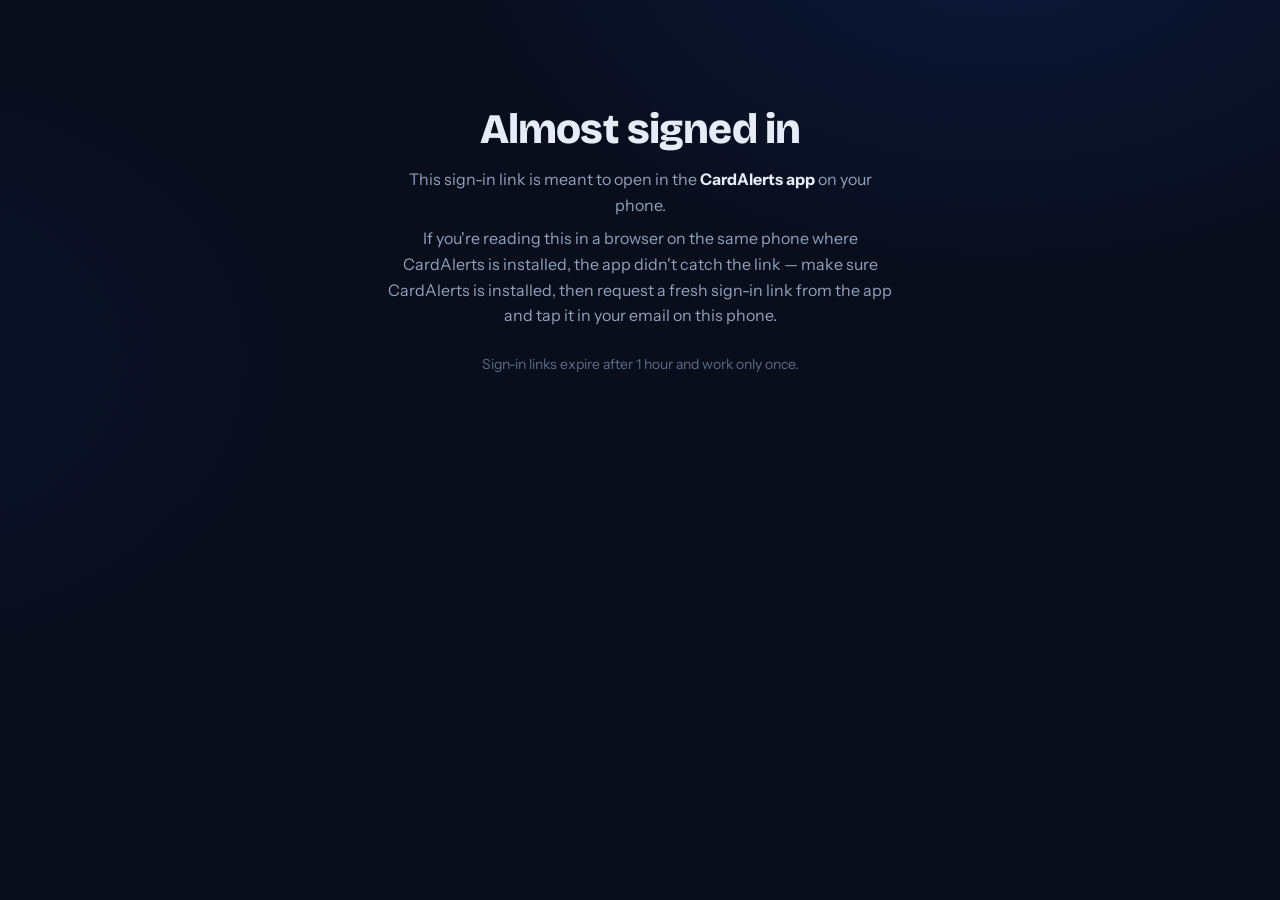
==== verify.html @ 9e208919 "Add Android assetlinks.json and /verify fallback page assetlinks.json publishes the app's signing-ce" ====
<!DOCTYPE html>
<html lang="en">
<head>
  <meta charset="UTF-8">
  <meta name="viewport" content="width=device-width, initial-scale=1.0">
  <title>Sign in — CardAlerts</title>
  <meta name="robots" content="noindex">
  <link rel="icon" href="data:image/svg+xml,%3Csvg xmlns='http://www.w3.org/2000/svg' viewBox='0 0 32 32'%3E%3Crect width='32' height='32' rx='8' fill='%231a56db'/%3E%3Cpath d='M16 7c-3.3 0-6 2.7-6 6v4l-2 3v1h16v-1l-2-3v-4c0-3.3-2.7-6-6-6zm-2.5 15a2.5 2.5 0 005 0h-5z' fill='white'/%3E%3C/svg%3E">
  <link rel="preconnect" href="https://fonts.googleapis.com">
  <link rel="preconnect" href="https://fonts.gstatic.com" crossorigin>
  <link href="https://fonts.googleapis.com/css2?family=Bricolage+Grotesque:wght@600;700&family=Instrument+Sans:wght@400;500&display=swap" rel="stylesheet">
  <link rel="stylesheet" href="styles.css">
</head>
<body>
<main class="legal" style="text-align:center; padding-top: 12vh;">
  <h1>Almost signed in</h1>
  <p style="max-width: 44ch; margin: 16px auto 8px;">
    This sign-in link is meant to open in the <strong>CardAlerts app</strong> on your phone.
  </p>
  <p style="max-width: 46ch; margin: 0 auto 24px; color: #93a1bb;">
    If you're reading this in a browser on the same phone where CardAlerts is installed,
    the app didn't catch the link — make sure CardAlerts is installed, then request a fresh
    sign-in link from the app and tap it in your email on this phone.
  </p>
  <p style="font-size: 14px; color: #5d6b87;">
    Sign-in links expire after 1 hour and work only once.
  </p>
</main>
</body>
</html>
---- styles.css ----
/* CardAlerts — midnight ledger */

:root {
  --ink: #0a0f1e;
  --ink-2: #0d1428;
  --ink-3: #111a33;
  --line: rgba(148, 163, 184, 0.14);
  --line-strong: rgba(148, 163, 184, 0.28);
  --text: #e6ecf7;
  --text-dim: #93a1bb;
  --text-faint: #5d6b87;
  --blue: #1a56db;
  --blue-bright: #3b7bff;
  --blue-glow: rgba(59, 123, 255, 0.35);
  --green: #34d399;
  --red: #f87171;
  --radius: 14px;
  --font-display: "Bricolage Grotesque", sans-serif;
  --font-body: "Instrument Sans", sans-serif;
  --font-mono: "IBM Plex Mono", monospace;
}

* { margin: 0; padding: 0; box-sizing: border-box; }

html { scroll-behavior: smooth; }

body {
  background: var(--ink);
  color: var(--text);
  font-family: var(--font-body);
  font-size: 17px;
  line-height: 1.6;
  -webkit-font-smoothing: antialiased;
  overflow-x: hidden;
}

/* grain + glow atmosphere */
body::before {
  content: "";
  position: fixed;
  inset: 0;
  pointer-events: none;
  z-index: 0;
  background:
    radial-gradient(900px 600px at 78% -10%, rgba(26, 86, 219, 0.16), transparent 60%),
    radial-gradient(700px 500px at -10% 40%, rgba(26, 86, 219, 0.07), transparent 60%);
}
body::after {
  content: "";
  position: fixed;
  inset: 0;
  pointer-events: none;
  z-index: 1;
  opacity: 0.5;
  background-image: url("data:image/svg+xml,%3Csvg viewBox='0 0 200 200' xmlns='http://www.w3.org/2000/svg'%3E%3Cfilter id='n'%3E%3CfeTurbulence type='fractalNoise' baseFrequency='0.9' numOctaves='2'/%3E%3CfeColorMatrix values='0 0 0 0 0 0 0 0 0 0 0 0 0 0 0 0 0 0 0.03 0'/%3E%3C/filter%3E%3Crect width='200' height='200' filter='url(%23n)'/%3E%3C/svg%3E");
}

main, header, footer { position: relative; z-index: 2; }

.wrap { max-width: 1100px; margin: 0 auto; padding: 0 24px; }

/* ───────── nav ───────── */
.nav {
  display: flex;
  align-items: center;
  justify-content: space-between;
  padding: 26px 0;
}
.logo {
  display: inline-flex;
  align-items: center;
  gap: 10px;
  text-decoration: none;
  color: var(--text);
  font-family: var(--font-display);
  font-weight: 700;
  font-size: 19px;
  letter-spacing: 0.02em;
}
.logo-mark {
  width: 30px; height: 30px;
  border-radius: 8px;
  background: linear-gradient(135deg, var(--blue), var(--blue-bright));
  display: grid; place-items: center;
  box-shadow: 0 0 24px var(--blue-glow);
}
.logo-mark svg { width: 16px; height: 16px; }
.nav-links { display: flex; gap: 28px; align-items: center; }
.nav-links a {
  color: var(--text-dim);
  text-decoration: none;
  font-size: 15px;
  transition: color 0.2s;
}
.nav-links a:hover { color: var(--text); }

.btn {
  display: inline-block;
  background: var(--blue);
  color: #fff;
  text-decoration: none;
  font-family: var(--font-display);
  font-weight: 600;
  font-size: 15px;
  padding: 12px 22px;
  border-radius: 10px;
  border: 1px solid rgba(255, 255, 255, 0.12);
  box-shadow: 0 4px 24px var(--blue-glow), inset 0 1px 0 rgba(255, 255, 255, 0.15);
  transition: transform 0.15s ease, box-shadow 0.2s ease, background 0.2s;
}
.btn:hover { background: var(--blue-bright); transform: translateY(-1px); box-shadow: 0 8px 32px var(--blue-glow); }
.btn-ghost {
  background: transparent;
  box-shadow: none;
  border: 1px solid var(--line-strong);
  color: var(--text);
}
.btn-ghost:hover { background: rgba(148, 163, 184, 0.08); box-shadow: none; }

/* ───────── hero ───────── */
.hero {
  display: grid;
  grid-template-columns: 1.1fr 0.9fr;
  gap: 48px;
  align-items: center;
  padding: 72px 0 96px;
}
.kicker {
  font-family: var(--font-mono);
  font-size: 12px;
  letter-spacing: 0.22em;
  text-transform: uppercase;
  color: var(--blue-bright);
  display: inline-flex;
  align-items: center;
  gap: 8px;
  margin-bottom: 22px;
  animation: rise 0.7s ease both;
}
.kicker::before {
  content: "";
  width: 7px; height: 7px;
  border-radius: 50%;
  background: var(--green);
  box-shadow: 0 0 10px var(--green);
  animation: blink 2.2s ease-in-out infinite;
}
h1 {
  font-family: var(--font-display);
  font-size: clamp(40px, 5.6vw, 64px);
  font-weight: 800;
  line-height: 1.03;
  letter-spacing: -0.02em;
  margin-bottom: 22px;
  animation: rise 0.7s 0.08s ease both;
}
h1 .accent {
  background: linear-gradient(100deg, var(--blue-bright), #7aa8ff);
  -webkit-background-clip: text;
  background-clip: text;
  color: transparent;
}
.hero p.lede {
  color: var(--text-dim);
  font-size: 19px;
  max-width: 46ch;
  margin-bottom: 34px;
  animation: rise 0.7s 0.16s ease both;
}
.hero-cta { display: flex; gap: 14px; align-items: center; animation: rise 0.7s 0.24s ease both; }
.hero-note {
  margin-top: 18px;
  font-family: var(--font-mono);
  font-size: 12.5px;
  color: var(--text-faint);
  animation: rise 0.7s 0.3s ease both;
}

/* alert stack */
.alert-stack {
  position: relative;
  display: flex;
  flex-direction: column;
  gap: 14px;
  transform: rotate(1.6deg);
}
.alert-card {
  background: linear-gradient(180deg, var(--ink-3), var(--ink-2));
  border: 1px solid var(--line);
  border-radius: var(--radius);
  padding: 16px 18px;
  display: flex;
  align-items: center;
  gap: 14px;
  box-shadow: 0 18px 50px rgba(2, 6, 18, 0.6);
  animation: card-in 0.65s cubic-bezier(0.2, 0.9, 0.3, 1.2) both;
}
.alert-card:nth-child(1) { animation-delay: 0.35s; }
.alert-card:nth-child(2) { animation-delay: 0.55s; margin-left: 26px; }
.alert-card:nth-child(3) { animation-delay: 0.75s; margin-left: -10px; }
.alert-card:nth-child(4) { animation-delay: 0.95s; margin-left: 38px; }
.alert-card:first-child {
  border-color: rgba(59, 123, 255, 0.45);
  box-shadow: 0 18px 50px rgba(2, 6, 18, 0.6), 0 0 0 1px rgba(59, 123, 255, 0.18), 0 0 42px rgba(26, 86, 219, 0.18);
}
.alert-icon {
  flex: none;
  width: 40px; height: 40px;
  border-radius: 11px;
  display: grid; place-items: center;
  font-size: 18px;
  background: rgba(59, 123, 255, 0.12);
  border: 1px solid rgba(59, 123, 255, 0.25);
}
.alert-body { flex: 1; min-width: 0; }
.alert-title {
  font-family: var(--font-display);
  font-weight: 600;
  font-size: 15px;
}
.alert-sub {
  font-size: 13px;
  color: var(--text-faint);
  white-space: nowrap;
  overflow: hidden;
  text-overflow: ellipsis;
}
.alert-amount {
  font-family: var(--font-mono);
  font-weight: 600;
  font-size: 16px;
  color: var(--red);
}
.alert-amount.credit { color: var(--green); }
.alert-time {
  font-family: var(--font-mono);
  font-size: 11px;
  color: var(--text-faint);
  display: block;
  text-align: right;
}

/* ───────── sections ───────── */
section { padding: 84px 0; border-top: 1px dashed var(--line); }
.sec-kicker {
  font-family: var(--font-mono);
  font-size: 12px;
  letter-spacing: 0.22em;
  text-transform: uppercase;
  color: var(--blue-bright);
  margin-bottom: 14px;
}
h2 {
  font-family: var(--font-display);
  font-size: clamp(28px, 3.6vw, 40px);
  font-weight: 700;
  letter-spacing: -0.015em;
  line-height: 1.12;
  margin-bottom: 14px;
  max-width: 22ch;
}
.sec-lede { color: var(--text-dim); max-width: 58ch; margin-bottom: 44px; }

/* steps */
.steps { display: grid; grid-template-columns: repeat(3, 1fr); gap: 20px; counter-reset: step; }
.step {
  background: var(--ink-2);
  border: 1px solid var(--line);
  border-radius: var(--radius);
  padding: 26px 24px 28px;
  position: relative;
  transition: border-color 0.25s, transform 0.25s;
}
.step:hover { border-color: rgba(59, 123, 255, 0.4); transform: translateY(-3px); }
.step::before {
  counter-increment: step;
  content: "0" counter(step);
  font-family: var(--font-mono);
  font-size: 13px;
  color: var(--blue-bright);
  display: block;
  margin-bottom: 16px;
}
.step h3 { font-family: var(--font-display); font-size: 19px; font-weight: 650; margin-bottom: 8px; }
.step p { color: var(--text-dim); font-size: 15px; }

/* features */
.features { display: grid; grid-template-columns: repeat(3, 1fr); gap: 1px; background: var(--line); border: 1px solid var(--line); border-radius: var(--radius); overflow: hidden; }
.feature { background: var(--ink); padding: 28px 26px; }
.feature:hover { background: var(--ink-2); }
.feature .f-icon { font-size: 20px; margin-bottom: 14px; display: block; }
.feature h3 { font-family: var(--font-display); font-size: 17px; font-weight: 650; margin-bottom: 6px; }
.feature p { color: var(--text-dim); font-size: 14.5px; }

/* pricing */
.pricing { display: grid; grid-template-columns: 1fr 1fr; gap: 22px; max-width: 760px; }
.plan {
  border: 1px solid var(--line);
  border-radius: var(--radius);
  padding: 30px 28px;
  background: var(--ink-2);
}
.plan.pro {
  border-color: rgba(59, 123, 255, 0.5);
  background: linear-gradient(180deg, rgba(26, 86, 219, 0.12), var(--ink-2) 55%);
  box-shadow: 0 0 44px rgba(26, 86, 219, 0.15);
  position: relative;
}
.plan-tag {
  position: absolute;
  top: -11px; right: 22px;
  font-family: var(--font-mono);
  font-size: 10.5px;
  letter-spacing: 0.14em;
  text-transform: uppercase;
  background: var(--blue);
  padding: 4px 10px;
  border-radius: 20px;
}
.plan h3 { font-family: var(--font-display); font-size: 20px; margin-bottom: 4px; }
.price { font-family: var(--font-mono); font-size: 34px; font-weight: 600; margin: 12px 0 4px; }
.price small { font-size: 14px; color: var(--text-faint); font-weight: 400; }
.plan-note { font-size: 13.5px; color: var(--text-faint); margin-bottom: 20px; }
.plan ul { list-style: none; display: grid; gap: 10px; }
.plan li { font-size: 15px; color: var(--text-dim); padding-left: 26px; position: relative; }
.plan li::before { content: "✓"; position: absolute; left: 0; color: var(--green); font-family: var(--font-mono); }
.plan li.no { color: var(--text-faint); }
.plan li.no::before { content: "—"; color: var(--text-faint); }

/* security strip */
.security {
  border: 1px solid var(--line);
  border-radius: var(--radius);
  background: var(--ink-2);
  padding: 36px 34px;
  display: grid;
  grid-template-columns: auto 1fr;
  gap: 26px;
  align-items: start;
}
.lock {
  width: 52px; height: 52px;
  border-radius: 14px;
  background: rgba(52, 211, 153, 0.1);
  border: 1px solid rgba(52, 211, 153, 0.3);
  display: grid; place-items: center;
  font-size: 22px;
}
.security h3 { font-family: var(--font-display); font-size: 21px; margin-bottom: 8px; }
.security p { color: var(--text-dim); font-size: 15.5px; max-width: 72ch; }

/* faq */
.faq { max-width: 760px; }
.faq details {
  border-bottom: 1px dashed var(--line);
  padding: 20px 0;
}
.faq summary {
  font-family: var(--font-display);
  font-weight: 600;
  font-size: 17px;
  cursor: pointer;
  list-style: none;
  display: flex;
  justify-content: space-between;
  align-items: center;
  gap: 16px;
}
.faq summary::-webkit-details-marker { display: none; }
.faq summary::after {
  content: "+";
  font-family: var(--font-mono);
  color: var(--blue-bright);
  font-size: 20px;
  transition: transform 0.25s;
}
.faq details[open] summary::after { transform: rotate(45deg); }
.faq details p { color: var(--text-dim); font-size: 15.5px; padding-top: 12px; max-width: 66ch; }

/* final cta */
.cta-final { text-align: center; padding: 96px 0; }
.cta-final h2 { margin: 0 auto 16px; }
.cta-final p { color: var(--text-dim); margin-bottom: 30px; }

/* ───────── footer ───────── */
footer {
  border-top: 1px solid var(--line);
  padding: 40px 0 48px;
  font-size: 14px;
  color: var(--text-faint);
}
.foot-grid { display: flex; justify-content: space-between; gap: 24px; flex-wrap: wrap; }
.foot-links { display: flex; gap: 22px; flex-wrap: wrap; }
.foot-links a { color: var(--text-dim); text-decoration: none; }
.foot-links a:hover { color: var(--text); }
.foot-legal { margin-top: 18px; font-size: 13px; max-width: 70ch; }

/* ───────── legal pages ───────── */
.legal {
  max-width: 760px;
  margin: 0 auto;
  padding: 48px 24px 96px;
}
.legal h1 { font-size: clamp(30px, 4vw, 42px); margin-bottom: 6px; }
.legal .effective {
  font-family: var(--font-mono);
  font-size: 13px;
  color: var(--text-faint);
  margin-bottom: 40px;
}
.legal h2 {
  font-size: 21px;
  margin: 40px 0 12px;
  max-width: none;
}
.legal p, .legal li { color: var(--text-dim); font-size: 16px; margin-bottom: 12px; }
.legal ul { padding-left: 22px; margin-bottom: 16px; }
.legal strong { color: var(--text); }
.legal a { color: var(--blue-bright); }
.legal table {
  width: 100%;
  border-collapse: collapse;
  margin: 16px 0 24px;
  font-size: 15px;
}
.legal th, .legal td {
  text-align: left;
  padding: 10px 14px;
  border: 1px solid var(--line);
  color: var(--text-dim);
}
.legal th { color: var(--text); font-family: var(--font-display); font-weight: 600; background: var(--ink-2); }

/* ───────── animation ───────── */
@keyframes rise {
  from { opacity: 0; transform: translateY(18px); }
  to { opacity: 1; transform: translateY(0); }
}
@keyframes card-in {
  from { opacity: 0; transform: translateY(-26px) scale(0.96); }
  to { opacity: 1; transform: translateY(0) scale(1); }
}
@keyframes blink {
  0%, 100% { opacity: 1; }
  50% { opacity: 0.35; }
}

@media (prefers-reduced-motion: reduce) {
  *, *::before, *::after { animation: none !important; transition: none !important; }
}

/* ───────── responsive ───────── */
@media (max-width: 900px) {
  .hero { grid-template-columns: 1fr; padding: 48px 0 72px; }
  .alert-stack { transform: none; max-width: 460px; }
  .steps, .features { grid-template-columns: 1fr; }
  .pricing { grid-template-columns: 1fr; }
  .security { grid-template-columns: 1fr; }
  .nav-links { display: none; }
}
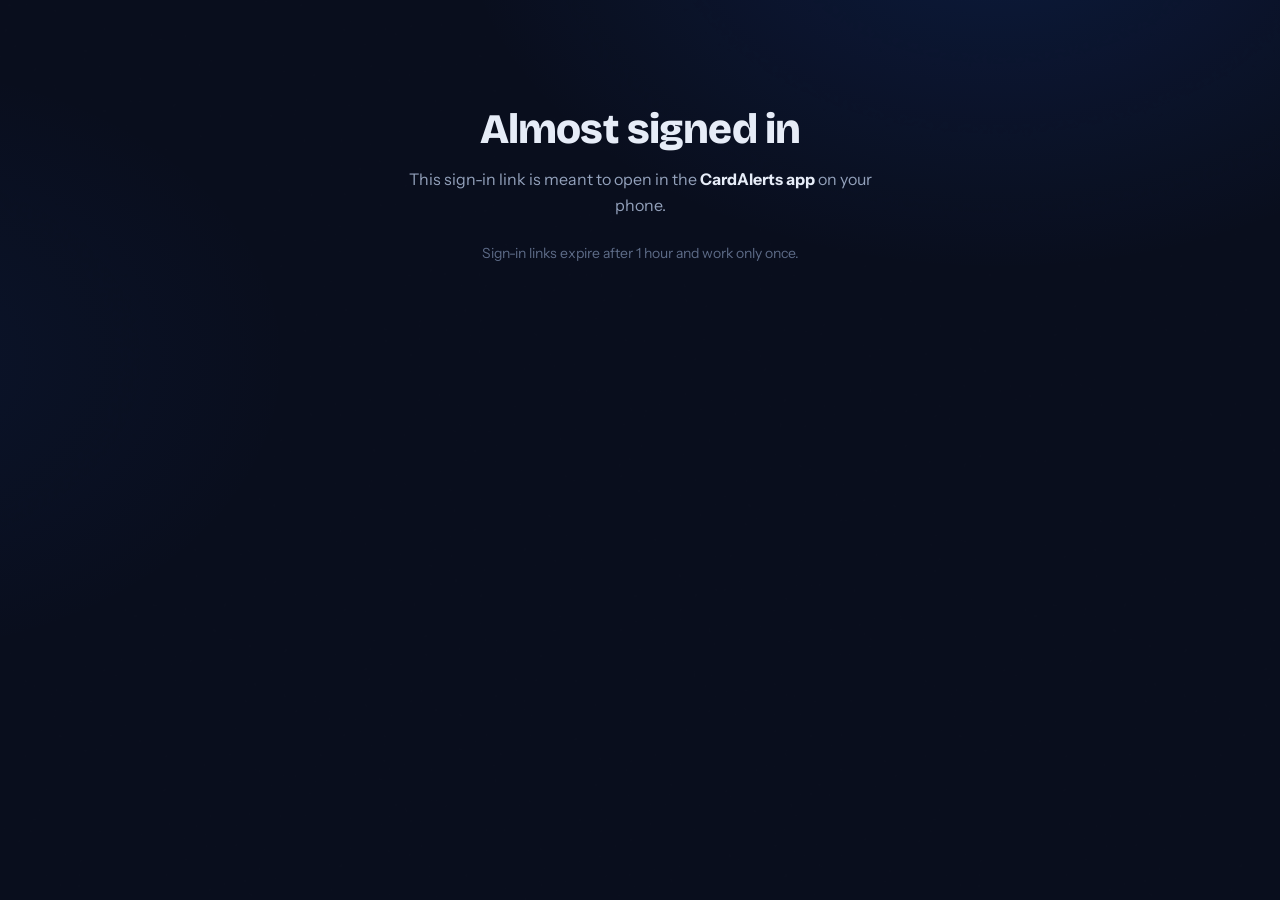
==== commit 79d189be: "verify page: relaunch app via cardalerts:// scheme with sign-in params Firebase's hosted redirector " ====
--- a/verify.html
+++ b/verify.html
@@ -13,18 +13,39 @@
 </head>
 <body>
 <main class="legal" style="text-align:center; padding-top: 12vh;">
-  <h1>Almost signed in</h1>
-  <p style="max-width: 44ch; margin: 16px auto 8px;">
-    This sign-in link is meant to open in the <strong>CardAlerts app</strong> on your phone.
+  <h1 id="title">Almost signed in</h1>
+  <p id="msg" style="max-width: 46ch; margin: 16px auto 24px; color: #93a1bb;">
+    This sign-in link is meant to open in the <strong style="color:#e6ecf7">CardAlerts app</strong> on your phone.
   </p>
-  <p style="max-width: 46ch; margin: 0 auto 24px; color: #93a1bb;">
-    If you're reading this in a browser on the same phone where CardAlerts is installed,
-    the app didn't catch the link — make sure CardAlerts is installed, then request a fresh
-    sign-in link from the app and tap it in your email on this phone.
+  <p id="cta" style="display:none; margin: 0 auto 24px;">
+    <a id="openBtn" href="#" style="display:inline-block; background:#1a56db; color:#fff; text-decoration:none; font-weight:600; font-size:17px; padding:16px 34px; border-radius:12px;">Open CardAlerts</a>
+  </p>
+  <p id="hint" style="max-width: 46ch; margin: 0 auto 24px; color: #93a1bb; display:none;">
+    If nothing happens, make sure CardAlerts is installed on this phone, then tap the button again.
   </p>
   <p style="font-size: 14px; color: #5d6b87;">
     Sign-in links expire after 1 hour and work only once.
   </p>
 </main>
+<script>
+  (function () {
+    var qs = window.location.search || '';
+    var hasCode = /[?&](oobCode|link)=/.test(qs);
+    if (!hasCode) return; // no credentials in URL: keep the informational text
+
+    // Relaunch into the app via its private scheme — no link verification needed
+    var target = 'cardalerts://verify' + qs;
+    document.getElementById('title').textContent = 'Finish signing in';
+    document.getElementById('msg').innerHTML =
+      'Tap the button below to finish signing in to the <strong style="color:#e6ecf7">CardAlerts app</strong>.';
+    var btn = document.getElementById('openBtn');
+    btn.href = target;
+    document.getElementById('cta').style.display = 'block';
+    document.getElementById('hint').style.display = 'block';
+
+    // Also try automatically (some browsers require the user gesture; the button covers that)
+    setTimeout(function () { window.location.href = target; }, 350);
+  })();
+</script>
 </body>
 </html>
